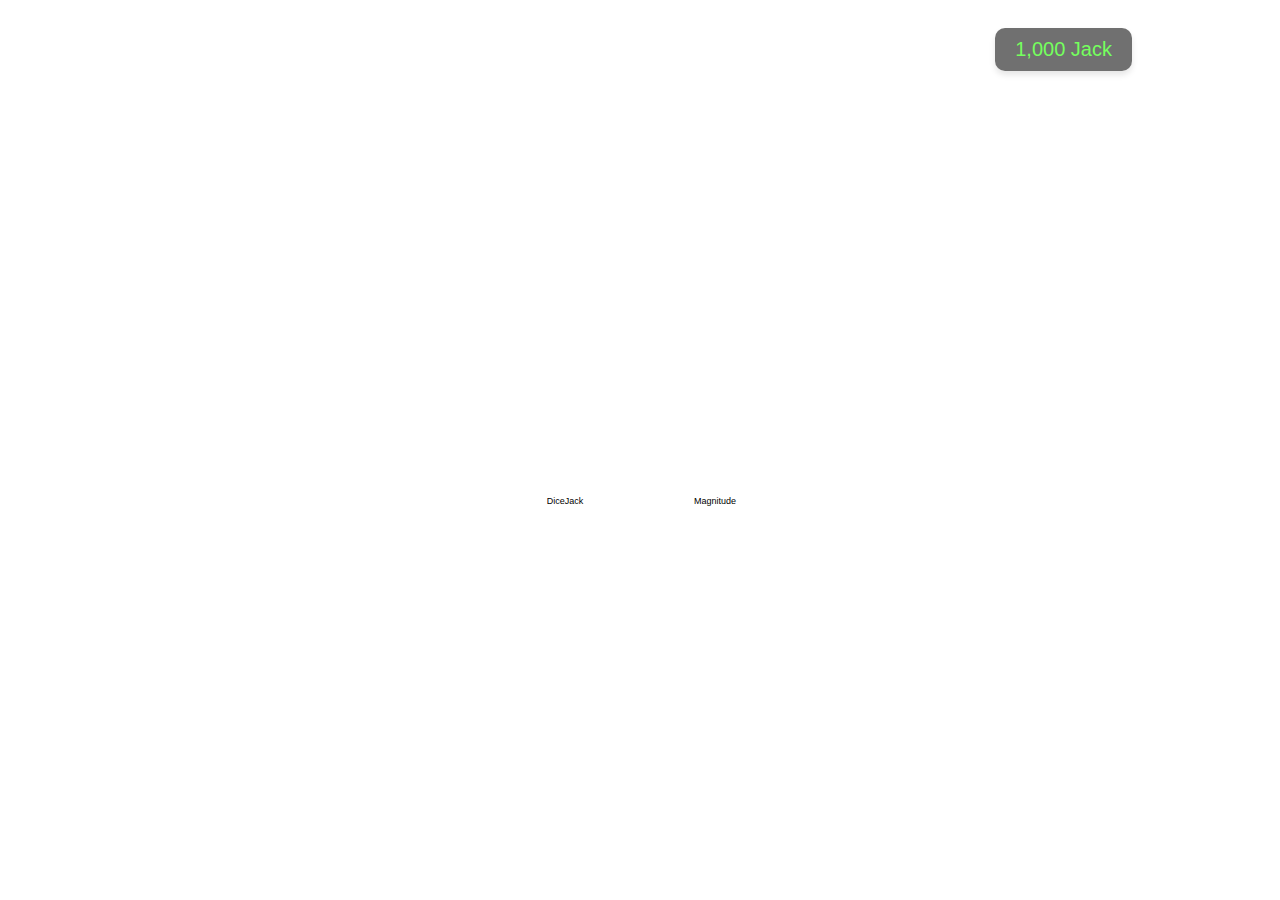
==== index.html @ 87f8117c "Update index.html" ====
<!DOCTYPE html>
<html lang="en">
<head>
    <meta name="viewport" content="width=device-width, initial-scale=1">
    <title>HODLers Casino</title>
    <link rel="icon" href="favicon.ico" type="image/x-icon">
    <style>
        body {
            background-image: url('casino background.avif');
            background-size: cover;
            background-position: center;
            background-repeat: no-repeat;
            background-attachement: fixed;
            font-family: 'Arial', sans-serif;
            color: #fff;
            margin: 0;
            padding: 0;
            min-height: 100vh;
            display: flex;
            flex-direction: column;
            align-items: center;
            justify-content: center; /* In der Mitte horizontal und vertikal ausrichten */
        }

        #header {
            display: flex;
            justify-content: space-between;
            align-items: center;
            width: 80%;
            padding: 10px 0;
        }

        #jackCurrency {
            background-color: rgba(51, 51, 51, 0.7);
            padding: 10px 20px;
            border-radius: 10px;
            color: #75ff5e;
            font-size: 20px;
            box-shadow: 0px 4px 6px rgba(0, 0, 0, 0.1);
            margin-right: 20px; /* Abstand zum rechten Rand */
        }

        .container {
            width: 30%;
            height: 30%;
            margin: auto;
            text-align: center;
            position: center;
        }

        .game {
            background-image: url('360_F_325384191_sg1D5lYWfRedGQsBm8xIHnsSAUUUVxGE.jpg');
            background-repeat: no-repeat;
            background-size: cover;
            background-attachement: fixed;
            background-position: center;
            background-color: rgba(0, 0, 0, 0.7);
            padding: 20px;
            border-radius: 10px;
            margin: 20px;
        }

        .game-bar {
    display: flex;
    justify-content: center;
    align-items: center;
    gap: 50px;
}

.chip {
    background-color: transparent;
    background-size: cover;
    width: 180px; /* oder welche Größe Ihr Chip hat */
    height: 180px;
    border-radius: 50%;
    border: none;
    color: #000;
    font-size: 16px;
    text-align: center;
    line-height: 180px; 
    transition: transform 0.3s, color 0.3s;
}

.chip:hover {
    color: gold;
    transform: scale(1.2);
}

        #results {
            display: none;
            background-color: rgba(51, 51, 51, 0.7);
            padding: 10px;
            border-radius: 10px;
            margin-top: 20px;
            color: #fff;         
        }
        
        #diceJack, #magnitude {
            display: none;
        }

@media (max-width: 1300px) {
    .container {
        width: 90%;
    }
    
    .chip {
        width: 100px; 
        height: 100px; 
        line-height: 100px;
        font-size: 9px;
    }
}
    </style>
</head>
<body>
<div id="header">
    <h1>HODLers Casino</h1>
    <p>Remember to gamble responsibly and enjoy the games!</p>
    <div id="jackCurrency">
        <span id="jackAmount">1,000</span> Jack
    </div>
</div>

<div class="container">
    <div class="game-bar" id="gameList">
        <button class="chip" onclick="showGame('diceJack')" style="background-image: url('chip-design.png');">DiceJack</button>
        <button class="chip" onclick="showGame('magnitude')" style="background-image: url('chip-design.png');">Magnitude</button>
    </div>
    <div id="gameArea">
        <div id="diceJack" class="game">
            <h2>DiceJack</h2>
            <label for="bet">Bet:</label>
            <input type="range" id="bet" min="1" max="1000" value="1" step="1">
            <input type="number" id="betNumber" value="1" min="1">
            <button id="startButton" onclick="startGame()">Start</button>
            <div id="playerArea" class="hidden">
                <br/>
                <button id="rollButton" onclick="rollDice()" disabled>Roll</button>
                <button id="holdButton" onclick="hold()" disabled>Hold</button>
                <br/>
                <h3>Your score: <span id="playerScore">0</span></h3>
            </div>
            <div id="hostArea" class="hidden">
                <h3>Host's score: <span id="hostScore">0</span></h3>
                <h4>Result: <span id="gameResult"></span></h4>
            </div>
            <button id="reset" class="hidden" onclick="resetGame()">Reset</button> <br/>
            <br/>
            <hr/>
            <br/>
            <p><strong>Objective:</strong></p>
            <p>Get a score as close to 100 as possible without going over. If you cross 100, you lose instantly. If your score is greater than the host's score without crossing 100, you win.</p>
            <p><strong>How to Play:</strong></p>
            <ul>
                <li>Start by placing a bet. You can adjust the amount using the slider or input the amount directly.</li>
                <li>Click "Start" to begin the game.</li>
                <li>You have the option to "Roll" the dice or "Hold".</li>
                <li>If you choose to roll, a number between 1-100 will be added to your score.</li>
                <li>If you choose to hold, it's then the host's turn to roll.</li>
                <li>On the first roll, if the dice lands between 1 and 4, the game ends and you lose.</li>
                <li>The host tries to beat your score without going over 100.</li>
                <li>The game ends when:</li>
                <ul>
                    <li>You go over 100.</li>
                    <li>The host goes over 100.</li>
                    <li>The host beats your score.</li>
                    <li>A participant rolls 1 - 4 on their first roll.</li>
               </ul>
               <li>Click "Reset" to play again.</li>
           </ul>

        </div>
        <div id="magnitude" class="game">
            <h2>Magnitude</h2>
            <label for="magnitudeBetSlider">Bet:</label>
            <input type="range" min="1" max="1000" value="1" step="1" id="magnitudeBetSlider">
            <input type="number" id="magnitudeBetInput" value="1" min="1">
            <button id="magnitudeRollBtn" onclick="rollMagnitude()">Roll</button>  
            <h3>Your score: <span id="playerRoll">0</span></h3>
            <h3>Host's score: <span id="hostRoll">0</span></h3>
            <h4>Result: <span id="magnitudeResult"></span></h4>
            <button id="magnitudeResetBtn" onclick="resetMagnitude()" disabled>Reset</button> <br/>
            <br/>
            <hr/>
            <br/>
            <p><strong>Objective:</strong></p>
            <p>Roll a number and have its digits' sum be greater than the host's. If the host's sum is 1, you lose instantly.</p>
            <p><strong>How to Play:</strong></p>
            <ul>
                <li>Begin by placing a bet. Adjust the amount using the slider or input it directly.</li>
                <li>Click "Roll" to generate a random number between 1-100 for both you and the host.</li>
                <li>The digits of the rolled number are summed up.</li>
                <li>If the host's sum is 1, you lose instantly.</li>
                <li>Compare the sum of your digits to the sum of the host's digits.</li>
                <li>If your sum is greater, you win double your bet. If not, you lose your bet.</li>
                <li>Click "Reset" to play again.</li>
            </ul>
        </div>
    </div>
</div>
<div id="results"></div>
<script>
function showGame(gameId) {
    // Verberge alle Spiele
    let games = document.querySelectorAll('#diceJack, #magnitude');
    games.forEach(game => {
        game.style.display = 'none';
    });

    // Zeige das ausgewählte Spiel
    document.getElementById(gameId).style.display = 'block';
    
    // Wenn zu "magnitude" gewechselt wird, aktualisieren Sie den Slider
    if (gameId === 'magnitude') {
        updateMagnitudeBetLimits();
    }
}

function loadGame(gameId) {
    let games = ["diceJack", "magnitude"];
    games.forEach(game => {
        document.getElementById(game).style.display = game == gameId ? "block" : "none";
    });
}

document.addEventListener('DOMContentLoaded', (event) => {
    let betSlider = document.getElementById('bet');
    let betNumber = document.getElementById('betNumber');
    let magnitudeBetSlider = document.getElementById('magnitudeBetSlider');
    let magnitudeBetInput = document.getElementById('magnitudeBetInput');
    
    betSlider.addEventListener('input', function (e) {
        betNumber.value = e.target.value;
    });
    
    betNumber.addEventListener('input', function (e) {
        betSlider.value = e.target.value;
    });

    document.getElementById('startButton').addEventListener('click', startGame);
    document.getElementById('reset').addEventListener('click', resetGame);
    document.getElementById('reset').setAttribute('disabled', true);
    
    document.getElementById("magnitudeBetSlider").addEventListener("input", function() {
    updateMagnitudeInputValue(this.value);
    });
    
    document.getElementById("magnitudeBetInput").addEventListener("input", function() {
    updateMagnitudeSliderValue(this.value);
    });
    
    updateBetLimits();
});

let playerJack = 1000;
let playerScore = 0;
let hostScore = 0;
let gameInProgress = false;
let playerHeld = false;
let isFirstRoll = true;

function startGame() {
    if (gameInProgress) return;

    let bet = parseInt(document.getElementById('betNumber').value);
    if (isNaN(bet) || playerJack < bet || bet <= 0) {
        alert('Invalid bet!');
        resetGame();
        return;
    }

    playerJack -= bet;
    updateJackDisplay();

    // Einsatz-Slider und Einsatz-Feld deaktivieren
    document.getElementById('bet').setAttribute('disabled', true);
    document.getElementById('betNumber').setAttribute('disabled', true);

    document.getElementById('playerArea').classList.remove('hidden');
    document.getElementById('startButton').setAttribute('disabled', true);
    document.getElementById('rollButton').removeAttribute('disabled');
    document.getElementById('holdButton').removeAttribute('disabled');
    gameInProgress = true;
    playerHeld = false;
    isFirstRoll = true;
}

function rollDice() {
    if (!gameInProgress || playerHeld) return;
    
    let roll = Math.floor(Math.random() * 100) + 1; // Dies garantiert, dass roll zwischen 1 und 100 ist.
    
    if (isFirstRoll && roll <= 4) {
        playerScore += roll;  // Zeige den Wurf an.
        document.getElementById('playerScore').innerText = playerScore.toString();
        endGame(false);

        document.getElementById('rollButton').setAttribute('disabled', true);
        document.getElementById('holdButton').setAttribute('disabled', true);
        return;
    }

    isFirstRoll = false;
    playerScore += roll;
    document.getElementById('playerScore').innerText = playerScore.toString();
    
    if (playerScore > 100) {
        endGame(false);
        
        document.getElementById('rollButton').setAttribute('disabled', true);
        document.getElementById('holdButton').setAttribute('disabled', true);
    }
}

function hold() {
    if (!gameInProgress || playerHeld) return;
    document.getElementById('rollButton').setAttribute('disabled', true);
    document.getElementById('holdButton').setAttribute('disabled', true);
    document.getElementById('hostArea').classList.remove('hidden');
    playerHeld = true;
    isFirstRoll = true;
    hostTurn();
}

function hostTurn() {
    if (!gameInProgress) return;

    setTimeout(() => {
        let roll = Math.floor(Math.random() * 100) + 1;

        if (isFirstRoll && roll <= 4) {
            hostScore += roll;
            document.getElementById('hostScore').innerText = hostScore.toString();
            endGame(false);
            document.getElementById('rollButton').setAttribute('disabled', true);
            document.getElementById('holdButton').setAttribute('disabled', true);
            return;
        }

        isFirstRoll = false;
        hostScore += roll;
        document.getElementById('hostScore').innerText = hostScore.toString();

        // Überprüfe nach dem Würfeln des Hosts die Ergebnisse
        if (hostScore > 100) {
            endGame(true);
        } else if (hostScore > playerScore) {
            endGame(false);
        } else if (hostScore == playerScore) {
            endGame('draw');
        } else {
            hostTurn();
        }
    }, 1000);  // 1 Sekunde Verzögerung
}

function endGame(result) {
    setTimeout(() => {
        gameInProgress = false;
        document.getElementById('reset').classList.remove('hidden');
        document.getElementById('reset').removeAttribute('disabled');

        let bet = parseInt(document.getElementById('betNumber').value);

        if (result === true) {
            playerJack += bet * 2;
        } else if (result === 'draw') {
            playerJack += bet;  // Spieler bekommt bei Unentschieden seinen Einsatz zurück
        }
        
        updateJackDisplay();
        updateBetLimits();
        showResults(result);
    }, 1000);  // 1 Sekunde Verzögerung
}

function showResults(result) {
        let resultMessage;
        if (result === true) {
            resultMessage = 'You win!';
        } else if (result === false) {
            resultMessage = 'You lose!';
        } else if (result === 'draw') {
            resultMessage = "It's a draw";
        }

        document.getElementById('gameResult').innerText = resultMessage;
}

function resetGame() {
    gameInProgress = false;
    playerHeld = false;
    isFirstRoll = true;

    // Einsatz-Slider und Einsatz-Feld aktivieren
    document.getElementById('bet').removeAttribute('disabled');
    document.getElementById('betNumber').removeAttribute('disabled');
    document.getElementById('reset').classList.add('hidden');
    document.getElementById('playerArea').classList.add('hidden');
    document.getElementById('hostArea').classList.add('hidden');
    document.getElementById('results').style.display = 'none';
    document.getElementById('startButton').removeAttribute('disabled');
    document.getElementById('reset').setAttribute('disabled', true);
    document.getElementById('rollButton').setAttribute('disabled', true);
    document.getElementById('holdButton').setAttribute('disabled', true);
    playerScore = 0;
    hostScore = 0;
    document.getElementById('playerScore').innerText = '0';
    document.getElementById('hostScore').innerText = '0';
    document.getElementById('gameResult').innerText = '';
}

function updateJackDisplay() {
    const jackAmountElement = document.getElementById('jackAmount');
    jackAmountElement.textContent = new Intl.NumberFormat('en-US', {
        style: 'currency',
        currency: 'USD',
        minimumFractionDigits: 0
    }).format(playerJack);
}

function updateBetLimits() {
    let betSlider = document.getElementById('bet');
    let betNumber = document.getElementById('betNumber');

    betSlider.max = playerJack;
    betNumber.max = playerJack;

    if (playerJack < 1) {
        betSlider.disabled = true;
        betNumber.disabled = true;
    } else {
        betSlider.disabled = false;
        betNumber.disabled = false;
        if (betSlider.value < 1) {
            betSlider.value = 1;
            betNumber.value = 1;
        } else if (betSlider.value > playerJack) {
            betSlider.value = playerJack;
            betNumber.value = playerJack;
        }
    }
    if (betSlider.value > playerJack) {
        betSlider.value = playerJack;
    }
    if (betNumber.value > playerJack) {
        betNumber.value = playerJack;
    }
}
    
//magnitude:
function updateMagnitudeInputValue(value) {
    let magnitudeBetInput = document.getElementById("magnitudeBetInput");
    if(value > playerJack) {
        value = playerJack;
    }
    magnitudeBetInput.value = value;
}

function updateMagnitudeSliderValue(value) {
    let magnitudeBetSlider = document.getElementById("magnitudeBetSlider");
    if(value > playerJack) {
        value = playerJack;
    }
    magnitudeBetSlider.max = playerJack;
    magnitudeBetSlider.value = value;
}

function rollMagnitude() {
    // Setze den Slider und das Inputfeld auf unveränderlich
    document.getElementById("magnitudeBetSlider").disabled = true;
    document.getElementById("magnitudeBetInput").disabled = true;
    document.getElementById("magnitudeRollBtn").disabled = true;
    
    let bet = parseInt(document.getElementById('magnitudeBetInput').value);
    if (isNaN(bet) || playerJack < bet || bet <= 0) {
        alert('Invalid bet!');
        resetMagnitude();
        return;
    };
    
    playerJack -= bet;
    updateJackDisplay();

    let playerNumber = Math.floor(Math.random() * 100) + 1;
    let hostNumber = Math.floor(Math.random() * 100) + 1;

    document.getElementById("playerRoll").innerText = playerNumber;
    setTimeout(() => {
        document.getElementById("hostRoll").innerText = hostNumber;
        setTimeout(() => {
            determineWinner(playerNumber, hostNumber, bet);
        }, 1000);
        setTimeout(() => {
            document.getElementById("magnitudeResetBtn").disabled = false;
        }, 1000);
    }, 1000);
}

function determineWinner(player, host, bet) {
    let playerSum = quersumme(player);
    let hostSum = quersumme(host);
    
    if (hostSum == 1) {
        document.getElementById("magnitudeResult").innerText = "You lose!";
    } else if (playerSum > hostSum) {
        playerJack += bet * 2;
        document.getElementById("magnitudeResult").innerText = "You win!";
    } else if (playerSum < hostSum) {
        document.getElementById("magnitudeResult").innerText = "You lose!";
    } else {
        playerJack += bet;
        document.getElementById("magnitudeResult").innerText = "It's a draw!";
    }
    updateJackDisplay();
    updateBetLimits();
}

function quersumme(num) {
    let sum = 0;
    while (num) {
        sum += num % 10;
        num = Math.floor(num / 10);
    }
    return sum;
}

function resetMagnitude() {
    document.getElementById("magnitudeBetSlider").disabled = false;
    document.getElementById("magnitudeBetInput").disabled = false;
    document.getElementById("magnitudeRollBtn").disabled = false;
    document.getElementById("magnitudeResetBtn").disabled = true;

    document.getElementById("magnitudeResult").innerText = "";
    document.getElementById("playerRoll").innerText = "0";
    document.getElementById("hostRoll").innerText = "0";
    initMagnitude();
}

function initMagnitude() {
    let initialSliderValue = document.getElementById("magnitudeBetSlider").value;
    updateMagnitudeSliderValue(initialSliderValue);
    updateMagnitudeInputValue(initialSliderValue);
    // Hinweis: Die folgenden Zeilen fehlen in Ihrem bereitgestellten Code.
    // Sie sind hier zur Verdeutlichung hinzugefügt.
    // playerJack = ...; // initialisieren Sie playerJack
    // updateJackDisplay(); // initialisieren Sie die Anzeige von playerJack
}

initMagnitude();

function updateMagnitudeBetLimits() {
    let magnitudeBetSlider = document.getElementById('magnitudeBetSlider');
    let magnitudeBetInput = document.getElementById('magnitudeBetInput');

    magnitudeBetSlider.max = playerJack;
    magnitudeBetInput.max = playerJack;

    if (playerJack < 1) {
        magnitudeBetSlider.disabled = true;
        magnitudeBetInput.disabled = true;
    } else {
        magnitudeBetSlider.disabled = false;
        magnitudeBetInput.disabled = false;
        if (magnitudeBetSlider.value < 1) {
            magnitudeBetSlider.value = 1;
            magnitudeBetInput.value = 1;
        } else if (magnitudeBetSlider.value > playerJack) {
            magnitudeBetSlider.value = playerJack;
            magnitudeBetInput.value = playerJack;
        }
    }
}
</script>
</body>
</html>
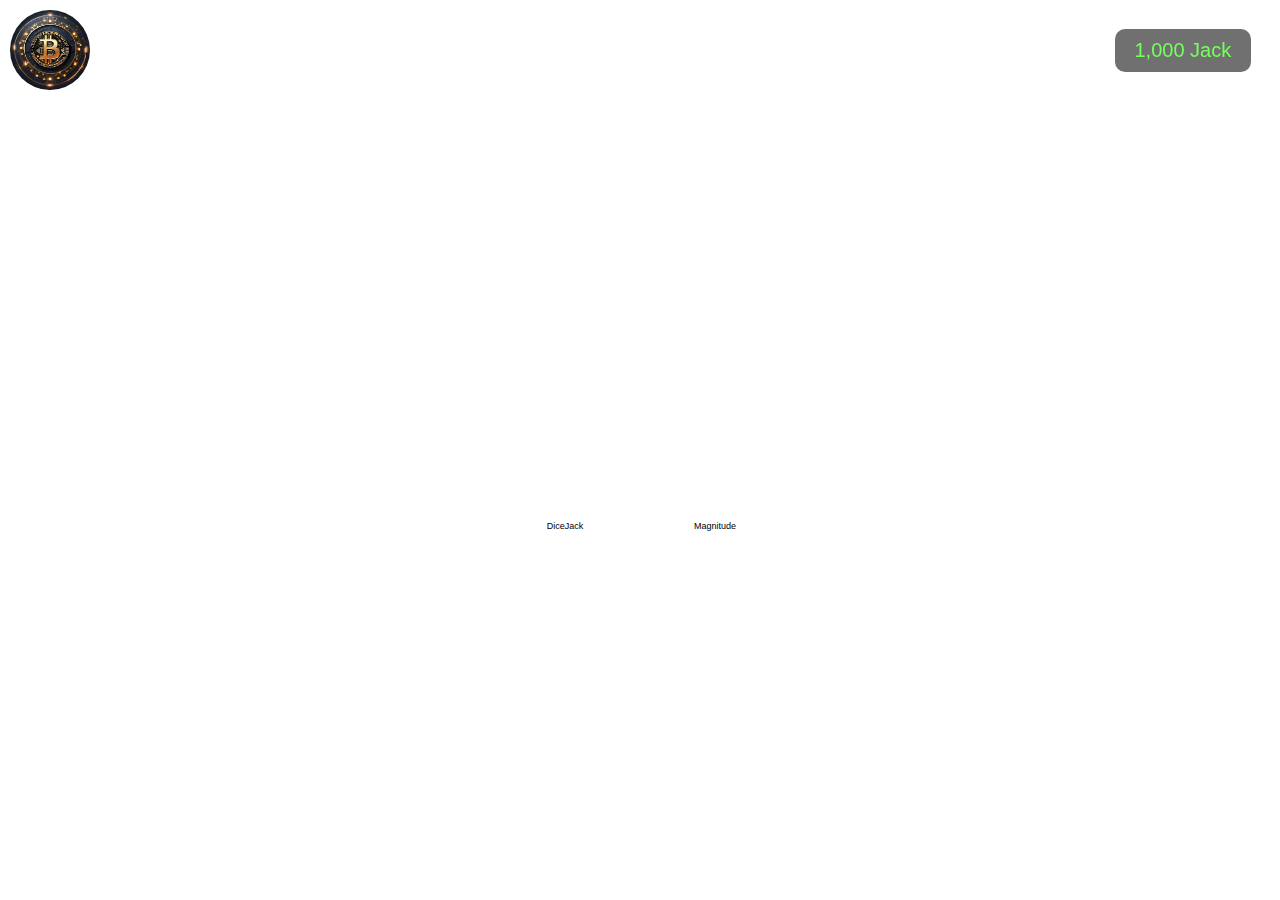
==== commit efc5e826: "Update index.html" ====
--- a/index.html
+++ b/index.html
@@ -19,31 +19,53 @@
             display: flex;
             flex-direction: column;
             align-items: center;
-            justify-content: center; /* In der Mitte horizontal und vertikal ausrichten */
+            justify-content: center;
         }
 
         #header {
+            position: fixed;
+            top: 0; left: 0;
+            width: 100%;
+            height: 100px;
+            z-index: 1000;
+            background-image: url('header-background.png');
+            background-repeat: no-repeat;
+            background-size: cover;
+            background-attachement: fixed;
+            background-position: center;
             display: flex;
-            justify-content: space-between;
             align-items: center;
-            width: 80%;
-            padding: 10px 0;
-        }
-
+        }
+
+        #logo {
+            width: 80px;
+            height: 80px;
+            border-radius: 50%;
+            margin: 0px 10px;
+        }
+
+        #header p {
+            position: absolute;
+            top: 50%;
+            left: 50%;
+            transform: translateY(-50%) translateX(-50%);
+        }
+
+        
         #jackCurrency {
             background-color: rgba(51, 51, 51, 0.7);
             padding: 10px 20px;
             border-radius: 10px;
             color: #75ff5e;
             font-size: 20px;
-            box-shadow: 0px 4px 6px rgba(0, 0, 0, 0.1);
-            margin-right: 20px; /* Abstand zum rechten Rand */
+            margin-left: auto;
+            margin-right: 28.75px;
         }
 
         .container {
             width: 30%;
             height: 30%;
-            margin: auto;
+            margin-top: 150px;
             text-align: center;
             position: center;
         }
@@ -57,7 +79,9 @@
             background-color: rgba(0, 0, 0, 0.7);
             padding: 20px;
             border-radius: 10px;
-            margin: 20px;
+            margin-bottom: 20px;
+            margin-top: 38px;
+            max-width: 50%;
         }
 
         .game-bar {
@@ -115,6 +139,7 @@
 </head>
 <body>
 <div id="header">
+    <img src="IMG_8406.jpeg" alt="Logo" id="logo">
     <h1>HODLers Casino</h1>
     <p>Remember to gamble responsibly and enjoy the games!</p>
     <div id="jackCurrency">
@@ -212,6 +237,9 @@
     document.getElementById(gameId).style.display = 'block';
     
     // Wenn zu "magnitude" gewechselt wird, aktualisieren Sie den Slider
+    if (gameId === 'diceJack') {
+        updateBetLimits();
+    }
     if (gameId === 'magnitude') {
         updateMagnitudeBetLimits();
     }
@@ -409,6 +437,7 @@
     document.getElementById('playerScore').innerText = '0';
     document.getElementById('hostScore').innerText = '0';
     document.getElementById('gameResult').innerText = '';
+    updateBetLimits();
 }
 
 function updateJackDisplay() {
@@ -514,7 +543,7 @@
         document.getElementById("magnitudeResult").innerText = "It's a draw!";
     }
     updateJackDisplay();
-    updateBetLimits();
+    updateMagnitudeBetLimits();
 }
 
 function quersumme(num) {
@@ -536,16 +565,13 @@
     document.getElementById("playerRoll").innerText = "0";
     document.getElementById("hostRoll").innerText = "0";
     initMagnitude();
+    updateMagnitudeBetLimits();
 }
 
 function initMagnitude() {
     let initialSliderValue = document.getElementById("magnitudeBetSlider").value;
     updateMagnitudeSliderValue(initialSliderValue);
     updateMagnitudeInputValue(initialSliderValue);
-    // Hinweis: Die folgenden Zeilen fehlen in Ihrem bereitgestellten Code.
-    // Sie sind hier zur Verdeutlichung hinzugefügt.
-    // playerJack = ...; // initialisieren Sie playerJack
-    // updateJackDisplay(); // initialisieren Sie die Anzeige von playerJack
 }
 
 initMagnitude();
@@ -571,6 +597,12 @@
             magnitudeBetInput.value = playerJack;
         }
     }
+    if (magnitudeBetSlider.value > playerJack) {
+        magnitudeBetSlider.value = playerJack;
+    }
+    if (magnitudeBetInput.value > playerJack) {
+        magnitudeBetInput.value = playerJack;
+    }
 }
 </script>
 </body>
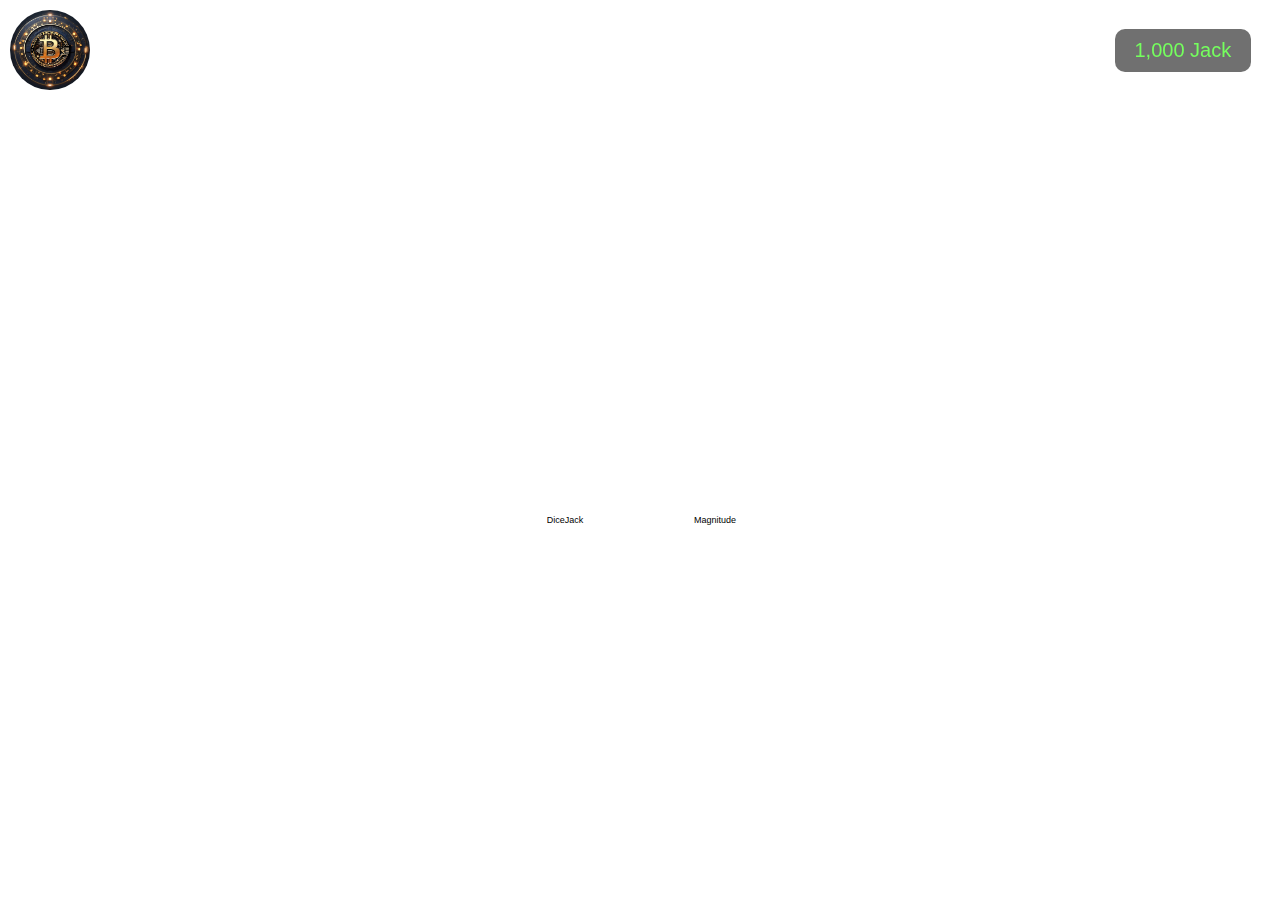
==== commit a5f4f6b9: "Update index.html" ====
--- a/index.html
+++ b/index.html
@@ -46,9 +46,8 @@
 
         #header p {
             position: absolute;
-            top: 50%;
             left: 50%;
-            transform: translateY(-50%) translateX(-50%);
+            transform: translateX(-50%);
         }
 
         
@@ -63,9 +62,9 @@
         }
 
         .container {
-            width: 30%;
-            height: 30%;
-            margin-top: 150px;
+            max-width: 50%;
+            height: auto;
+            margin-top: 138px;
             text-align: center;
             position: center;
         }
@@ -81,7 +80,6 @@
             border-radius: 10px;
             margin-bottom: 20px;
             margin-top: 38px;
-            max-width: 50%;
         }
 
         .game-bar {
@@ -123,6 +121,30 @@
             display: none;
         }
 
+        .modal {
+    display: none; /* Versteckt das Modalfenster standardmäßig */
+    position: fixed; /* Verhindert das Scrollen und fixiert das Modalfenster */
+    top: 0;
+    left: 0;
+    right: 0;
+    bottom: 0;
+    background-color: rgba(0,0,0,0.6); /* Schwarzer Hintergrund mit 60% Deckkraft */
+    z-index: 2000; /* Hohe z-Index, um sicherzustellen, dass es über anderen Elementen angezeigt wird */
+}
+
+.modal-content {
+    position: absolute;
+    top: 50%;
+    left: 50%;
+    transform: translate(-50%, -50%);
+    background-color: #fefefe;
+    padding: 20px;
+    border-radius: 10px;
+    box-shadow: 0 4px 8px rgba(0,0,0,0.2);
+    max-width: 80%;
+    text-align: center;
+}
+
 @media (max-width: 1300px) {
     .container {
         width: 90%;
@@ -146,7 +168,6 @@
         <span id="jackAmount">1,000</span> Jack
     </div>
 </div>
-
 <div class="container">
     <div class="game-bar" id="gameList">
         <button class="chip" onclick="showGame('diceJack')" style="background-image: url('chip-design.png');">DiceJack</button>
@@ -604,6 +625,16 @@
         magnitudeBetInput.value = playerJack;
     }
 }
+
+function alert(message) {
+    document.getElementById("modalText").textContent = message;
+    document.getElementById("myModal").style.display = "block";
+}
 </script>
+<div class="modal" id="myModal">
+    <div class="modal-content">
+        <p id="modalText">Ihr Alert-Text hier.</p>
+    </div>
+</div>
 </body>
 </html>
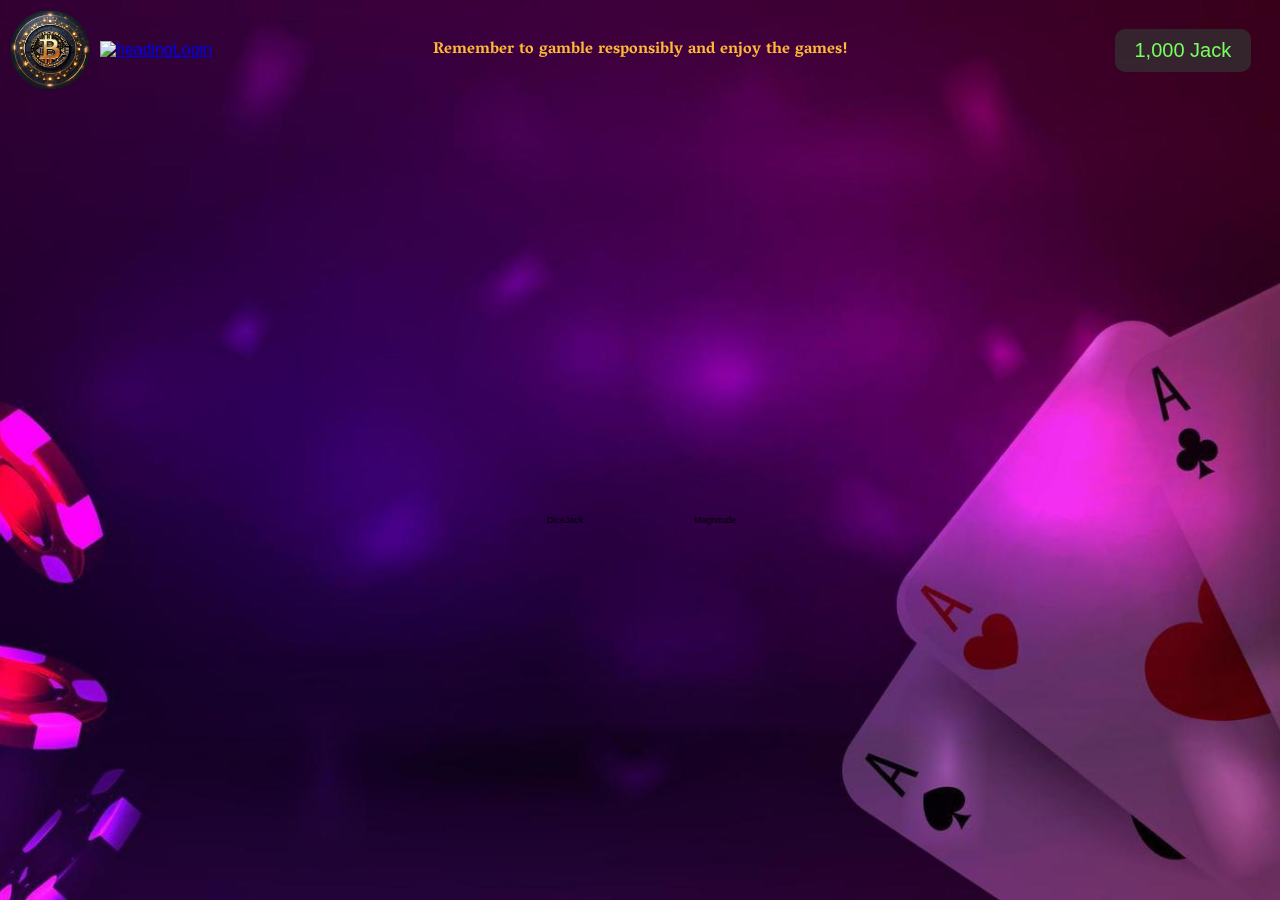
==== commit 7f2e8038: "Update index.html" ====
--- a/index.html
+++ b/index.html
@@ -2,11 +2,11 @@
 <html lang="en">
 <head>
     <meta name="viewport" content="width=device-width, initial-scale=1">
-    <title>HODLers Casino</title>
+    <title>Hodlers Casino</title>
     <link rel="icon" href="favicon.ico" type="image/x-icon">
     <style>
         body {
-            background-image: url('casino background.avif');
+            background-image: url('casino-background.jpeg');
             background-size: cover;
             background-position: center;
             background-repeat: no-repeat;
@@ -44,10 +44,17 @@
             margin: 0px 10px;
         }
 
-        #header p {
+        #heading {
+            height: 80px;
+        }
+
+        h1 {
             position: absolute;
             left: 50%;
             transform: translateX(-50%);
+            font-family: 'Vesper Libre', serif;
+            color: #ffb938;
+            font-size: 16px;
         }
 
         
@@ -62,7 +69,7 @@
         }
 
         .container {
-            max-width: 50%;
+            width: 50%;
             height: auto;
             margin-top: 138px;
             text-align: center;
@@ -137,7 +144,7 @@
     top: 50%;
     left: 50%;
     transform: translate(-50%, -50%);
-    background-color: #fefefe;
+    background-color: #ff3333;
     padding: 20px;
     border-radius: 10px;
     box-shadow: 0 4px 8px rgba(0,0,0,0.2);
@@ -145,6 +152,33 @@
     text-align: center;
 }
 
+#closeModalBtn {
+    background-color: #ff4747; /* Roter Hintergrund */
+    border: none; /* Kein Rand */
+    color: #ffffff; /* Weiße Schrift */
+    padding: 10px 20px; /* Polsterung um den Text */
+    text-align: center;
+    text-decoration: none;
+    display: inline-block;
+    font-size: 16px;
+    margin: 4px 2px;
+    cursor: pointer; /* Hand-Cursor beim Darüberfahren */
+    border-radius: 12px; /* Abgerundete Ecken */
+    box-shadow: 0px 8px 15px rgba(0, 0, 0, 0.1); /* Leichter Schatten */
+    transition: all 0.3s ease 0s; /* Sanfte Übergänge */
+}
+
+#closeModalBtn:hover {
+    background-color: #d43f3f; /* Ein dunklerer Rotton beim Darüberfahren */
+    box-shadow: 0px 15px 20px rgba(0, 0, 0, 0.2); /* Tieferer Schatten beim Darüberfahren */
+    transform: translateY(-7px); /* Eine leichte Aufwärtsbewegung beim Darüberfahren */
+}
+        
+        #homeLink {
+    text-decoration: none; /* entfernt Unterstreichungen */
+    display: inline-block; /* macht den Link blockartig, aber in der Größe des Inhalts */
+}
+
 @media (max-width: 1300px) {
     .container {
         width: 90%;
@@ -158,12 +192,18 @@
     }
 }
     </style>
+    <link rel="preconnect" href="https://fonts.googleapis.com">
+<link rel="preconnect" href="https://fonts.gstatic.com" crossorigin>
+<link href="https://fonts.googleapis.com/css2?family=Vesper+Libre&display=swap" rel="stylesheet">
 </head>
 <body>
 <div id="header">
     <img src="IMG_8406.jpeg" alt="Logo" id="logo">
-    <h1>HODLers Casino</h1>
-    <p>Remember to gamble responsibly and enjoy the games!</p>
+    <a href="index.html" id="homepage">
+        <img src="heading.svg" alt="heading" id="heading">
+    </a>
+    <h1>Remember to gamble responsibly and enjoy the games!</h1>
+    <a href="/login" class="login-button">Login</a>
     <div id="jackCurrency">
         <span id="jackAmount">1,000</span> Jack
     </div>
@@ -196,7 +236,8 @@
             <hr/>
             <br/>
             <p><strong>Objective:</strong></p>
-            <p>Get a score as close to 100 as possible without going over. If you cross 100, you lose instantly. If your score is greater than the host's score without crossing 100, you win.</p>
+            <p>Get a score as close to 100 as possible without going over. If you cross 100, you <br/>
+                lose instantly. If your score is greater than the host's score without crossing 100, you win.</p>
             <p><strong>How to Play:</strong></p>
             <ul>
                 <li>Start by placing a bet. You can adjust the amount using the slider or input the amount directly.</li>
@@ -206,14 +247,16 @@
                 <li>If you choose to hold, it's then the host's turn to roll.</li>
                 <li>On the first roll, if the dice lands between 1 and 4, the game ends and you lose.</li>
                 <li>The host tries to beat your score without going over 100.</li>
+                <br/>
                 <li>The game ends when:</li>
                 <ul>
                     <li>You go over 100.</li>
                     <li>The host goes over 100.</li>
                     <li>The host beats your score.</li>
                     <li>A participant rolls 1 - 4 on their first roll.</li>
-               </ul>
-               <li>Click "Reset" to play again.</li>
+                </ul>
+                <br/>
+                <li>Click "Reset" to play again.</li>
            </ul>
 
         </div>
@@ -231,7 +274,8 @@
             <hr/>
             <br/>
             <p><strong>Objective:</strong></p>
-            <p>Roll a number and have its digits' sum be greater than the host's. If the host's sum is 1, you lose instantly.</p>
+            <p>Roll a number and have its digits' sum be greater than the host's. If the host's sum <br/>
+                is 1, you lose instantly.</p>
             <p><strong>How to Play:</strong></p>
             <ul>
                 <li>Begin by placing a bet. Adjust the amount using the slider or input it directly.</li>
@@ -240,12 +284,22 @@
                 <li>If the host's sum is 1, you lose instantly.</li>
                 <li>Compare the sum of your digits to the sum of the host's digits.</li>
                 <li>If your sum is greater, you win double your bet. If not, you lose your bet.</li>
+                <br/>
                 <li>Click "Reset" to play again.</li>
             </ul>
         </div>
     </div>
 </div>
 <div id="results"></div>
+
+<div class="modal" id="myModal">
+    <div class="modal-content">
+        <p id="modalText">Alert text</p>
+        <br/>
+        <button id="closeModalBtn">Okay</button>
+    </div>
+</div>
+
 <script>
 function showGame(gameId) {
     // Verberge alle Spiele
@@ -630,11 +684,11 @@
     document.getElementById("modalText").textContent = message;
     document.getElementById("myModal").style.display = "block";
 }
+
+document.getElementById("closeModalBtn").addEventListener("click", function() {
+document.getElementById("myModal").style.display = "none";
+});
+
 </script>
-<div class="modal" id="myModal">
-    <div class="modal-content">
-        <p id="modalText">Ihr Alert-Text hier.</p>
-    </div>
-</div>
 </body>
 </html>
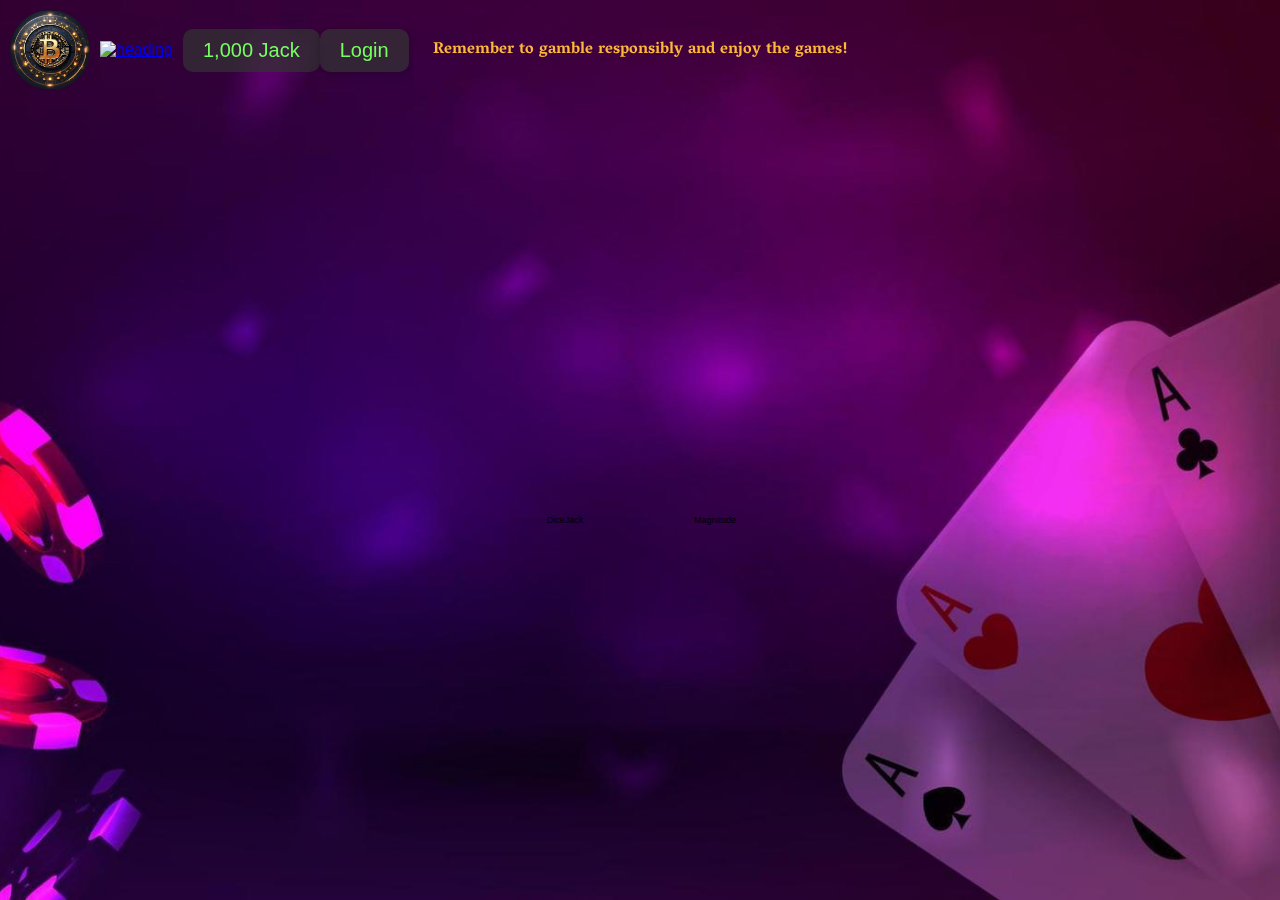
==== commit ac524bc8: "Update index.html" ====
--- a/index.html
+++ b/index.html
@@ -56,16 +56,44 @@
             color: #ffb938;
             font-size: 16px;
         }
-
         
-        #jackCurrency {
-            background-color: rgba(51, 51, 51, 0.7);
-            padding: 10px 20px;
-            border-radius: 10px;
-            color: #75ff5e;
-            font-size: 20px;
-            margin-left: auto;
-            margin-right: 28.75px;
+.login-button {
+    display: inline-block;
+    padding: 10px 20px;
+    background-color: rgba(51, 51, 51, 0.7);
+    color: #75ff5e;
+    font-size: 20px;
+    border: none;
+    border-radius: 10px;
+    text-decoration: none;
+    transition: background-color 0.3s ease, transform 0.3s ease;
+    margin-right: 10px;  /* Hier wurde das Margin geändert, sodass der Login-Button rechts vom Jack-Konto ist */
+    box-shadow: 0px 2px 10px rgba(0, 0, 0, 0.2);
+}
+
+.login-button:hover {
+    background-color: rgba(41, 41, 41, 0.7);  /* Etwas dunklerer Hintergrund beim Überfahren */
+    transform: translateY(-2px);
+    cursor: pointer;
+}
+
+.login-button:active {
+    background-color: rgba(31, 31, 31, 0.7);  /* Noch dunklerer Hintergrund beim Klicken */
+    transform: translateY(0px);
+    box-shadow: 0px 1px 5px rgba(0, 0, 0, 0.2);
+}
+        
+#jackCurrency {
+    background-color: rgba(51, 51, 51, 0.7);
+    padding: 10px 20px;
+    border-radius: 10px;
+    color: #75ff5e;
+    font-size: 20px;
+    margin-left: 10px; /* Neues Margin hinzugefügt, damit ein kleiner Abstand zum Login-Button besteht */
+}
+
+        .not-logged-in #jackCurrency {
+            display: none;
         }
 
         .container {
@@ -203,10 +231,10 @@
         <img src="heading.svg" alt="heading" id="heading">
     </a>
     <h1>Remember to gamble responsibly and enjoy the games!</h1>
-    <a href="/login" class="login-button">Login</a>
     <div id="jackCurrency">
         <span id="jackAmount">1,000</span> Jack
     </div>
+    <a href="/login" class="login-button">Login</a>
 </div>
 <div class="container">
     <div class="game-bar" id="gameList">
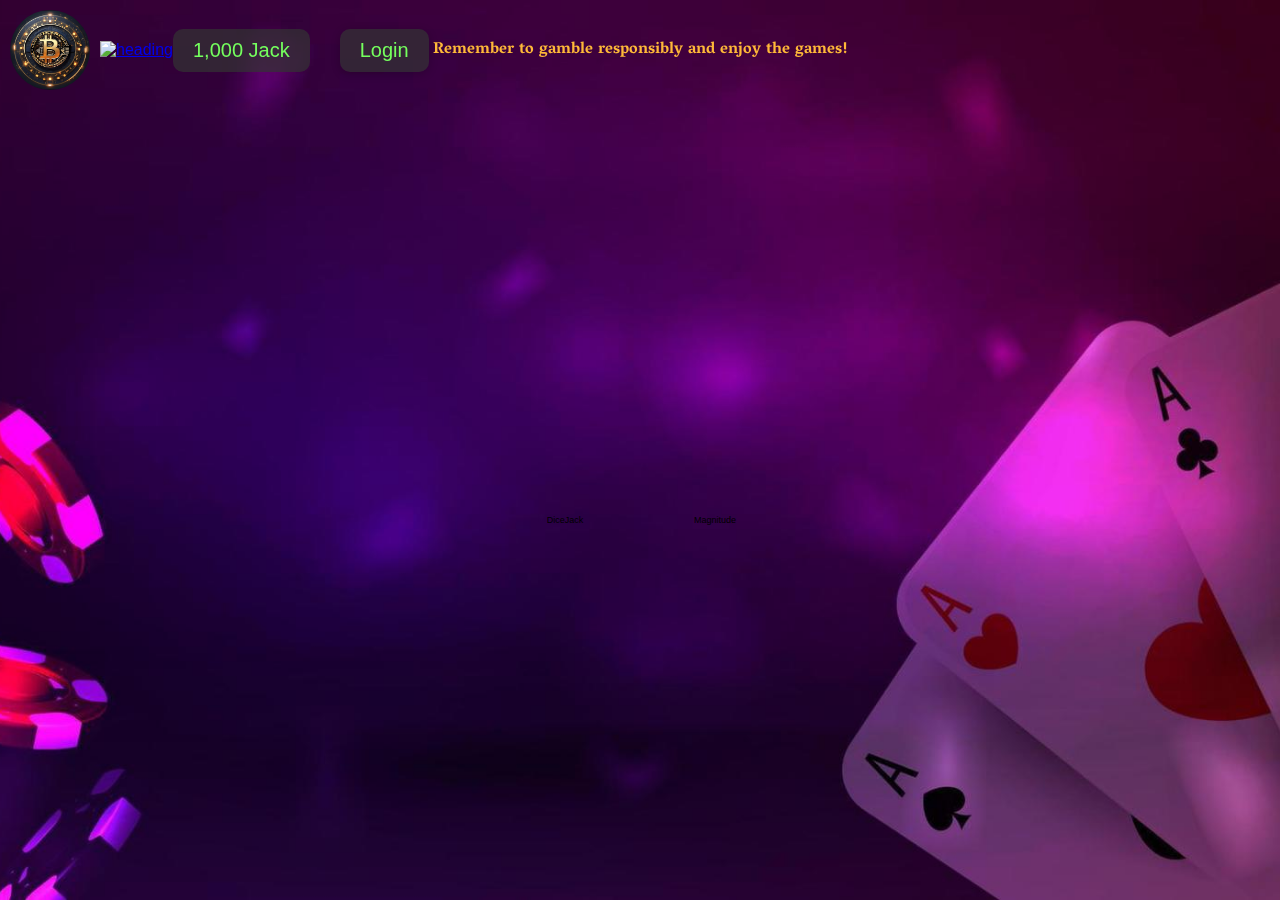
==== commit d2065c8d: "Update index.html" ====
--- a/index.html
+++ b/index.html
@@ -67,8 +67,9 @@
     border-radius: 10px;
     text-decoration: none;
     transition: background-color 0.3s ease, transform 0.3s ease;
-    margin-right: 10px;  /* Hier wurde das Margin geändert, sodass der Login-Button rechts vom Jack-Konto ist */
+    margin-right: 30px;  /* Hier wurde das Margin geändert, sodass der Login-Button rechts vom Jack-Konto ist */
     box-shadow: 0px 2px 10px rgba(0, 0, 0, 0.2);
+    float: right;
 }
 
 .login-button:hover {
@@ -89,12 +90,9 @@
     border-radius: 10px;
     color: #75ff5e;
     font-size: 20px;
-    margin-left: 10px; /* Neues Margin hinzugefügt, damit ein kleiner Abstand zum Login-Button besteht */
-}
-
-        .not-logged-in #jackCurrency {
-            display: none;
-        }
+    margin-right: 30px; /* Neues Margin hinzugefügt, damit ein kleiner Abstand zum Login-Button besteht */
+    float: right;
+}
 
         .container {
             width: 50%;
@@ -207,6 +205,16 @@
     display: inline-block; /* macht den Link blockartig, aber in der Größe des Inhalts */
 }
 
+/* Wenn Benutzer nicht eingeloggt ist, wird das Jack-Konto ausgeblendet */
+body.not-logged-in #jackCurrency {
+    display: none;
+}
+
+/* Wenn Benutzer eingeloggt ist, wird der Login-Button ausgeblendet */
+body.logged-in .login-button {
+    display: none;
+}
+        
 @media (max-width: 1300px) {
     .container {
         width: 90%;
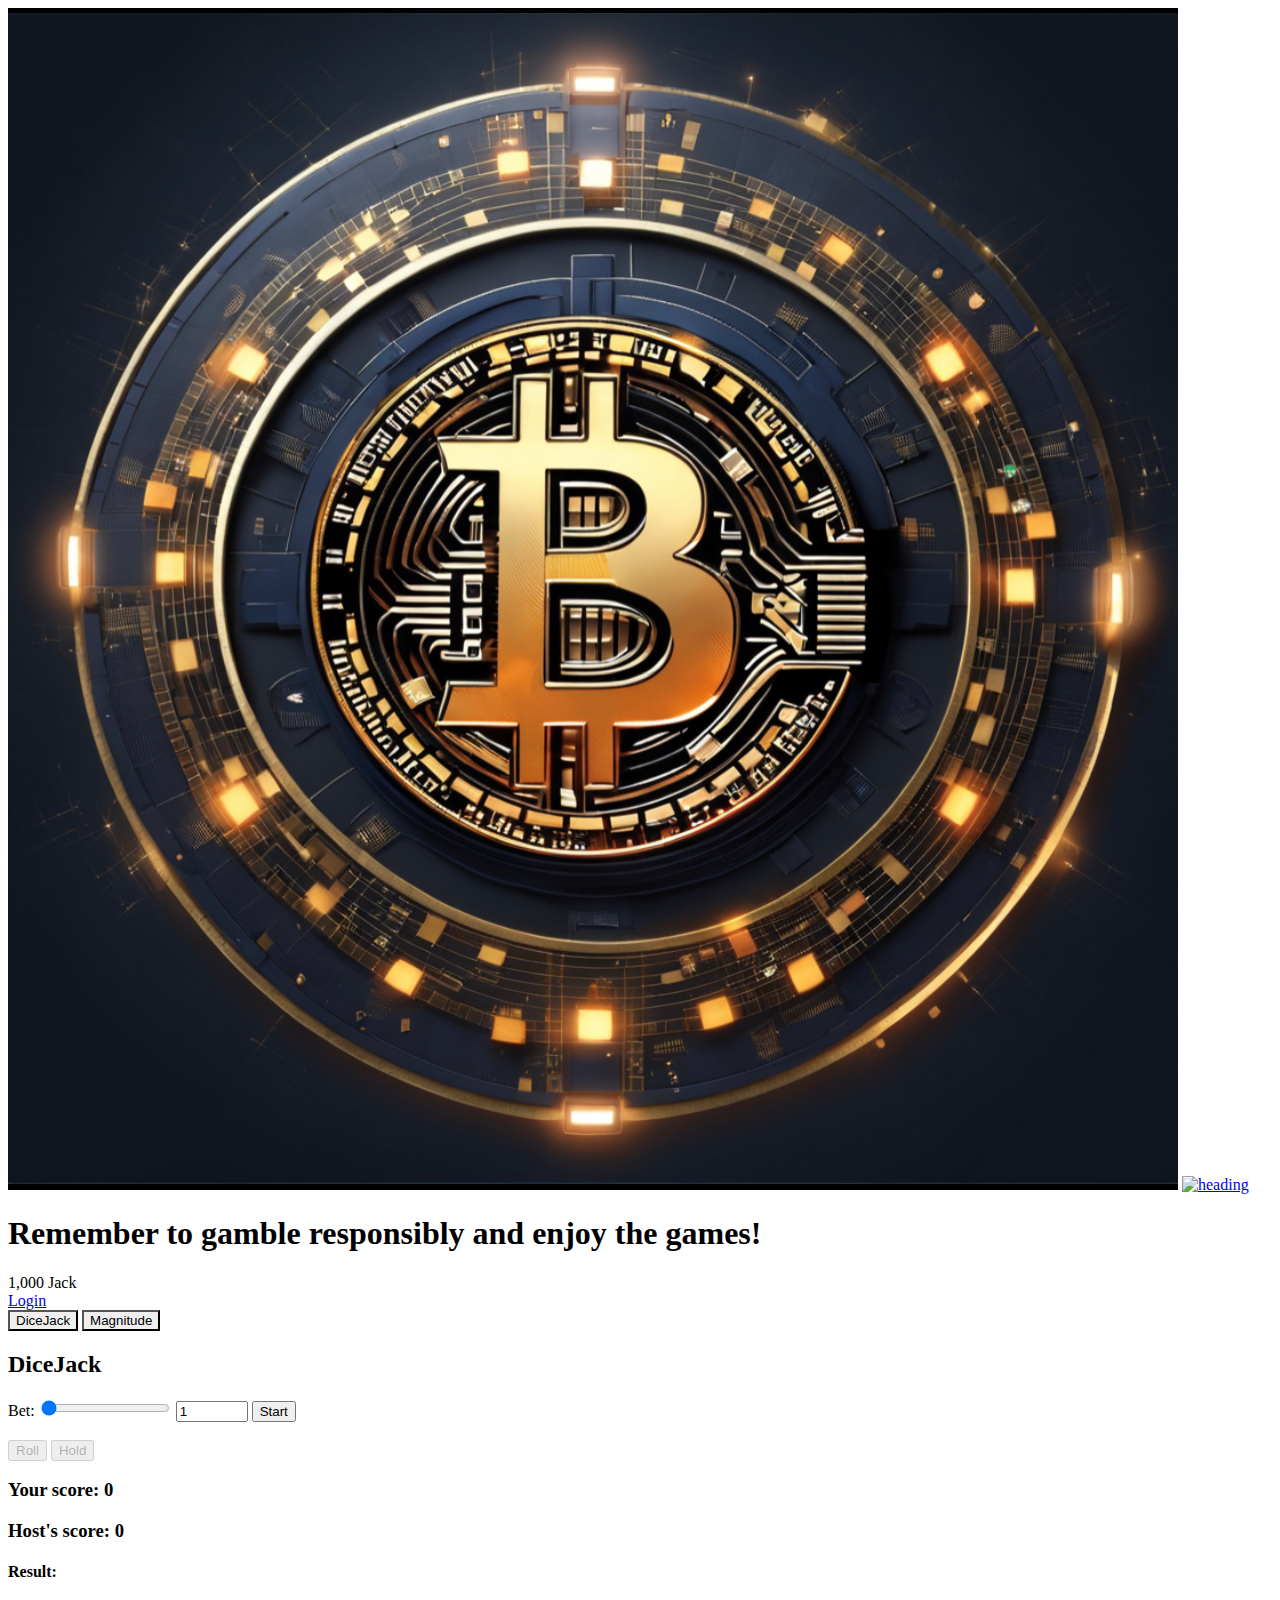
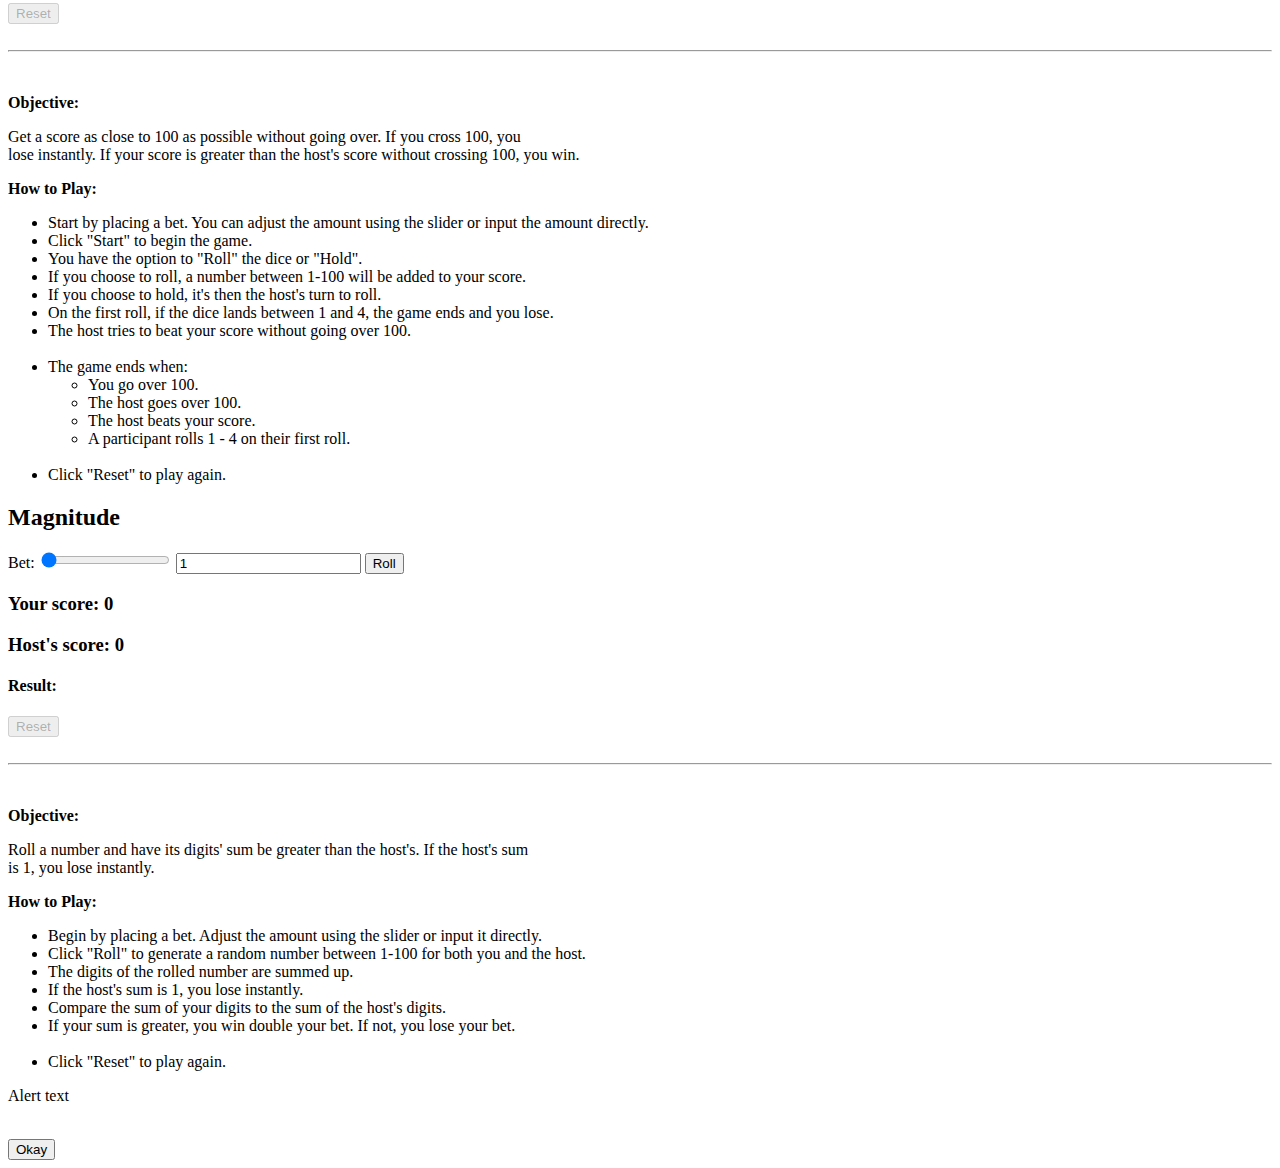
==== commit ea17735f: "Update index.html" ====
--- a/index.html
+++ b/index.html
@@ -4,233 +4,10 @@
     <meta name="viewport" content="width=device-width, initial-scale=1">
     <title>Hodlers Casino</title>
     <link rel="icon" href="favicon.ico" type="image/x-icon">
-    <style>
-        body {
-            background-image: url('casino-background.jpeg');
-            background-size: cover;
-            background-position: center;
-            background-repeat: no-repeat;
-            background-attachement: fixed;
-            font-family: 'Arial', sans-serif;
-            color: #fff;
-            margin: 0;
-            padding: 0;
-            min-height: 100vh;
-            display: flex;
-            flex-direction: column;
-            align-items: center;
-            justify-content: center;
-        }
-
-        #header {
-            position: fixed;
-            top: 0; left: 0;
-            width: 100%;
-            height: 100px;
-            z-index: 1000;
-            background-image: url('header-background.png');
-            background-repeat: no-repeat;
-            background-size: cover;
-            background-attachement: fixed;
-            background-position: center;
-            display: flex;
-            align-items: center;
-        }
-
-        #logo {
-            width: 80px;
-            height: 80px;
-            border-radius: 50%;
-            margin: 0px 10px;
-        }
-
-        #heading {
-            height: 80px;
-        }
-
-        h1 {
-            position: absolute;
-            left: 50%;
-            transform: translateX(-50%);
-            font-family: 'Vesper Libre', serif;
-            color: #ffb938;
-            font-size: 16px;
-        }
-        
-.login-button {
-    display: inline-block;
-    padding: 10px 20px;
-    background-color: rgba(51, 51, 51, 0.7);
-    color: #75ff5e;
-    font-size: 20px;
-    border: none;
-    border-radius: 10px;
-    text-decoration: none;
-    transition: background-color 0.3s ease, transform 0.3s ease;
-    margin-right: 30px;  /* Hier wurde das Margin geändert, sodass der Login-Button rechts vom Jack-Konto ist */
-    box-shadow: 0px 2px 10px rgba(0, 0, 0, 0.2);
-    float: right;
-}
-
-.login-button:hover {
-    background-color: rgba(41, 41, 41, 0.7);  /* Etwas dunklerer Hintergrund beim Überfahren */
-    transform: translateY(-2px);
-    cursor: pointer;
-}
-
-.login-button:active {
-    background-color: rgba(31, 31, 31, 0.7);  /* Noch dunklerer Hintergrund beim Klicken */
-    transform: translateY(0px);
-    box-shadow: 0px 1px 5px rgba(0, 0, 0, 0.2);
-}
-        
-#jackCurrency {
-    background-color: rgba(51, 51, 51, 0.7);
-    padding: 10px 20px;
-    border-radius: 10px;
-    color: #75ff5e;
-    font-size: 20px;
-    margin-right: 30px; /* Neues Margin hinzugefügt, damit ein kleiner Abstand zum Login-Button besteht */
-    float: right;
-}
-
-        .container {
-            width: 50%;
-            height: auto;
-            margin-top: 138px;
-            text-align: center;
-            position: center;
-        }
-
-        .game {
-            background-image: url('360_F_325384191_sg1D5lYWfRedGQsBm8xIHnsSAUUUVxGE.jpg');
-            background-repeat: no-repeat;
-            background-size: cover;
-            background-attachement: fixed;
-            background-position: center;
-            background-color: rgba(0, 0, 0, 0.7);
-            padding: 20px;
-            border-radius: 10px;
-            margin-bottom: 20px;
-            margin-top: 38px;
-        }
-
-        .game-bar {
-    display: flex;
-    justify-content: center;
-    align-items: center;
-    gap: 50px;
-}
-
-.chip {
-    background-color: transparent;
-    background-size: cover;
-    width: 180px; /* oder welche Größe Ihr Chip hat */
-    height: 180px;
-    border-radius: 50%;
-    border: none;
-    color: #000;
-    font-size: 16px;
-    text-align: center;
-    line-height: 180px; 
-    transition: transform 0.3s, color 0.3s;
-}
-
-.chip:hover {
-    color: gold;
-    transform: scale(1.2);
-}
-
-        #results {
-            display: none;
-            background-color: rgba(51, 51, 51, 0.7);
-            padding: 10px;
-            border-radius: 10px;
-            margin-top: 20px;
-            color: #fff;         
-        }
-        
-        #diceJack, #magnitude {
-            display: none;
-        }
-
-        .modal {
-    display: none; /* Versteckt das Modalfenster standardmäßig */
-    position: fixed; /* Verhindert das Scrollen und fixiert das Modalfenster */
-    top: 0;
-    left: 0;
-    right: 0;
-    bottom: 0;
-    background-color: rgba(0,0,0,0.6); /* Schwarzer Hintergrund mit 60% Deckkraft */
-    z-index: 2000; /* Hohe z-Index, um sicherzustellen, dass es über anderen Elementen angezeigt wird */
-}
-
-.modal-content {
-    position: absolute;
-    top: 50%;
-    left: 50%;
-    transform: translate(-50%, -50%);
-    background-color: #ff3333;
-    padding: 20px;
-    border-radius: 10px;
-    box-shadow: 0 4px 8px rgba(0,0,0,0.2);
-    max-width: 80%;
-    text-align: center;
-}
-
-#closeModalBtn {
-    background-color: #ff4747; /* Roter Hintergrund */
-    border: none; /* Kein Rand */
-    color: #ffffff; /* Weiße Schrift */
-    padding: 10px 20px; /* Polsterung um den Text */
-    text-align: center;
-    text-decoration: none;
-    display: inline-block;
-    font-size: 16px;
-    margin: 4px 2px;
-    cursor: pointer; /* Hand-Cursor beim Darüberfahren */
-    border-radius: 12px; /* Abgerundete Ecken */
-    box-shadow: 0px 8px 15px rgba(0, 0, 0, 0.1); /* Leichter Schatten */
-    transition: all 0.3s ease 0s; /* Sanfte Übergänge */
-}
-
-#closeModalBtn:hover {
-    background-color: #d43f3f; /* Ein dunklerer Rotton beim Darüberfahren */
-    box-shadow: 0px 15px 20px rgba(0, 0, 0, 0.2); /* Tieferer Schatten beim Darüberfahren */
-    transform: translateY(-7px); /* Eine leichte Aufwärtsbewegung beim Darüberfahren */
-}
-        
-        #homeLink {
-    text-decoration: none; /* entfernt Unterstreichungen */
-    display: inline-block; /* macht den Link blockartig, aber in der Größe des Inhalts */
-}
-
-/* Wenn Benutzer nicht eingeloggt ist, wird das Jack-Konto ausgeblendet */
-body.not-logged-in #jackCurrency {
-    display: none;
-}
-
-/* Wenn Benutzer eingeloggt ist, wird der Login-Button ausgeblendet */
-body.logged-in .login-button {
-    display: none;
-}
-        
-@media (max-width: 1300px) {
-    .container {
-        width: 90%;
-    }
-    
-    .chip {
-        width: 100px; 
-        height: 100px; 
-        line-height: 100px;
-        font-size: 9px;
-    }
-}
-    </style>
     <link rel="preconnect" href="https://fonts.googleapis.com">
-<link rel="preconnect" href="https://fonts.gstatic.com" crossorigin>
-<link href="https://fonts.googleapis.com/css2?family=Vesper+Libre&display=swap" rel="stylesheet">
+    <link rel="preconnect" href="https://fonts.gstatic.com" crossorigin>
+    <link href="https://fonts.googleapis.com/css2?family=Vesper+Libre&display=swap" rel="stylesheet">
+    <link rel="stylesheet" href="style.css">
 </head>
 <body>
 <div id="header">
@@ -242,7 +19,7 @@
     <div id="jackCurrency">
         <span id="jackAmount">1,000</span> Jack
     </div>
-    <a href="/login" class="login-button">Login</a>
+    <a href="./login" class="login-button">Login</a>
 </div>
 <div class="container">
     <div class="game-bar" id="gameList">
